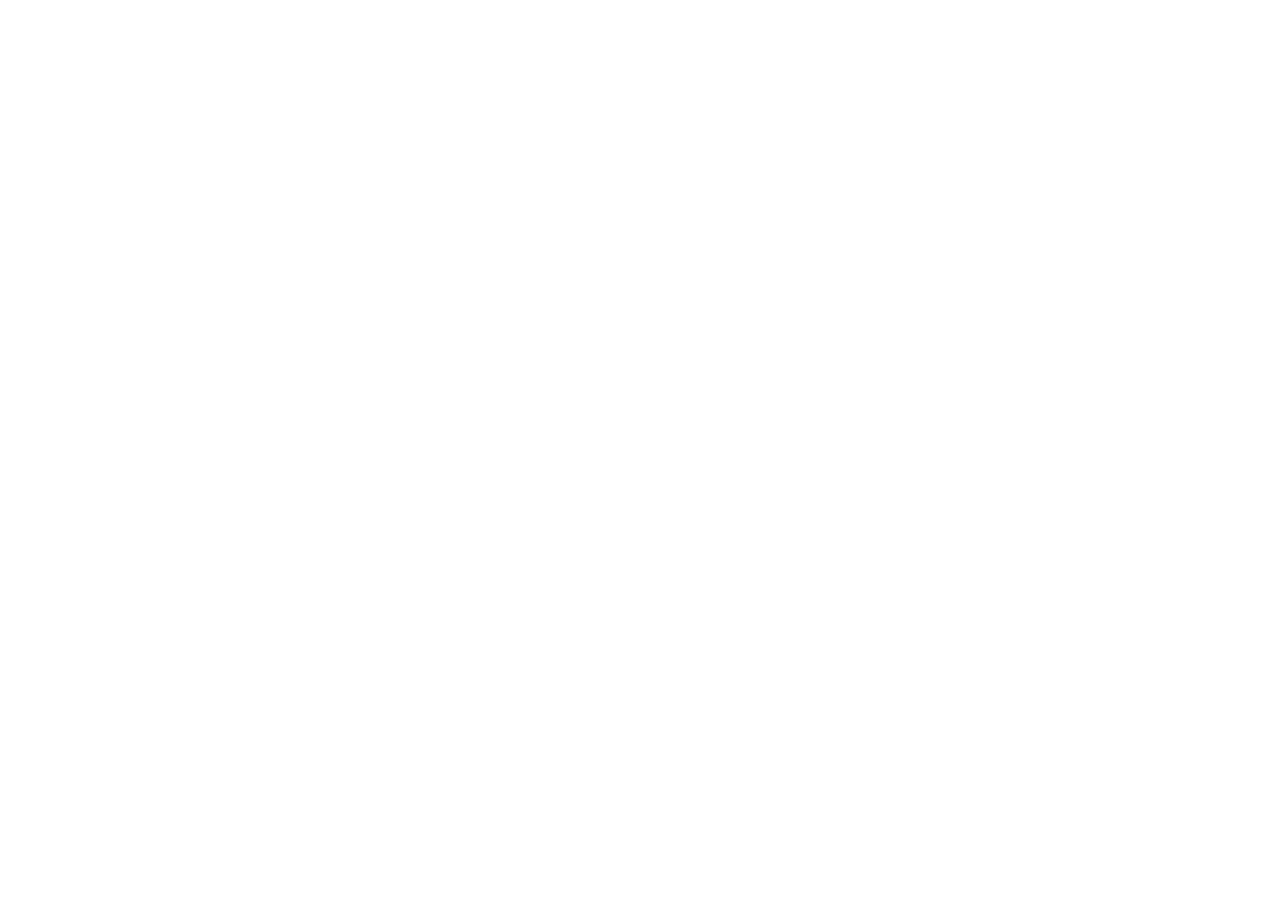
==== index.html @ 1a738e95 "Structure Created" ====
<!DOCTYPE html>
<html lang="it">
<head>
    <meta charset="UTF-8">
    <meta http-equiv="X-UA-Compatible" content="IE=edge">
    <meta name="viewport" content="width=device-width, initial-scale=1.0">
    <link rel="stylesheet" href="css/style.css">
    <title>Toboolist</title>
</head>
<body>
    
</body>
</html>
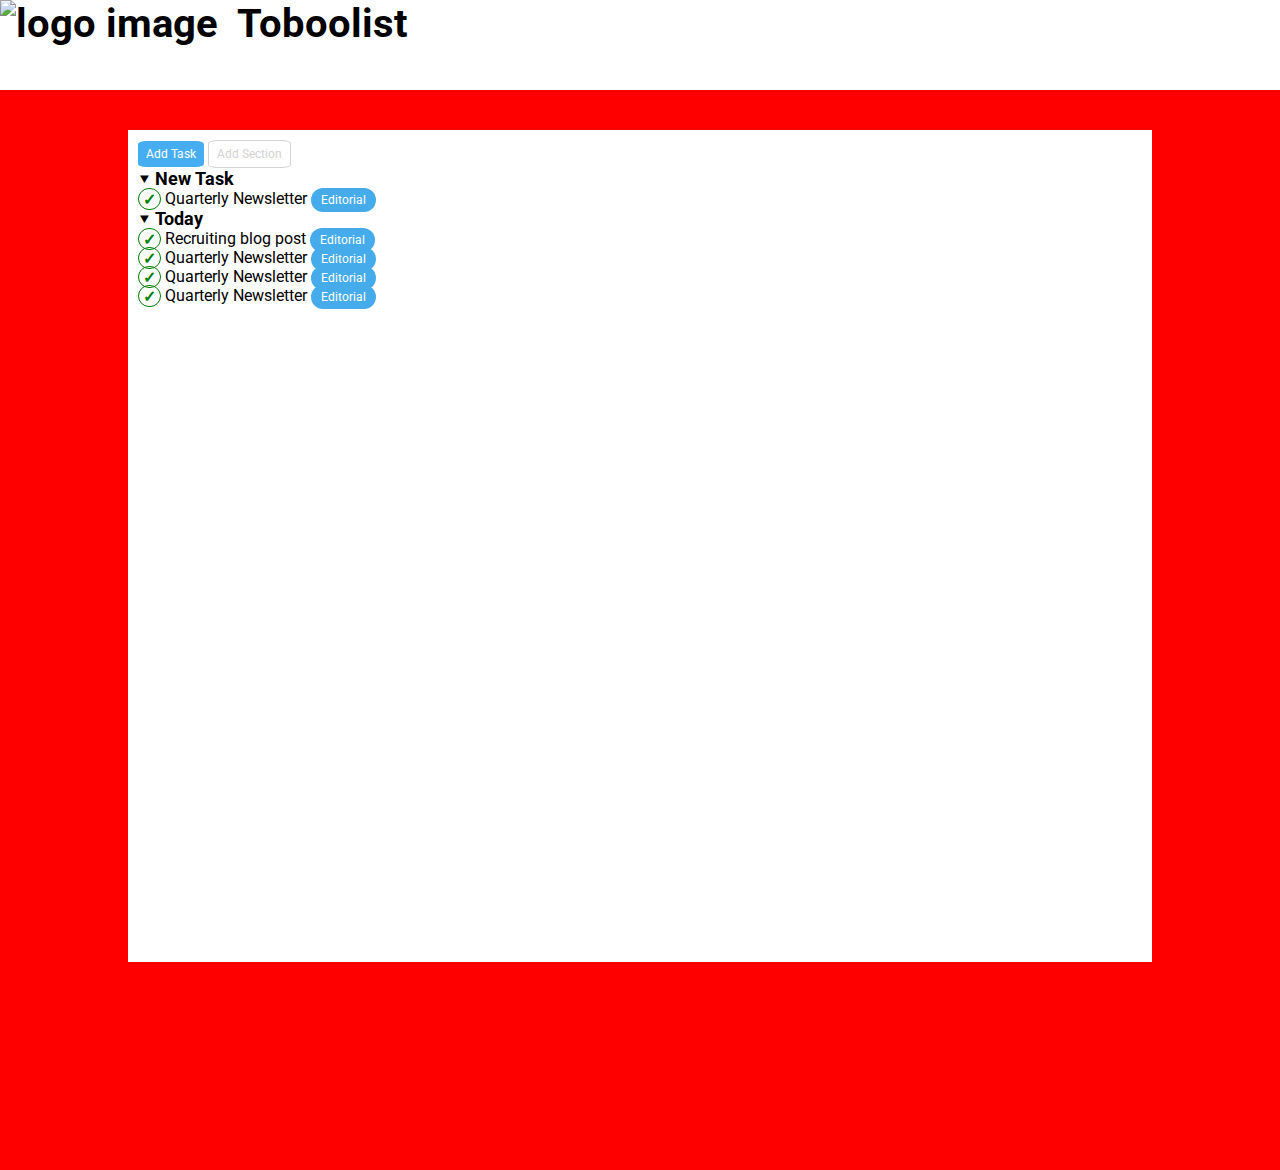
==== commit b21ef350: "First Task Done" ====
--- a/index.html
+++ b/index.html
@@ -5,9 +5,68 @@
     <meta http-equiv="X-UA-Compatible" content="IE=edge">
     <meta name="viewport" content="width=device-width, initial-scale=1.0">
     <link rel="stylesheet" href="css/style.css">
+    <link rel="preconnect" href="https://fonts.googleapis.com">
+    <link rel="preconnect" href="https://fonts.gstatic.com" crossorigin>
+    <link href="https://fonts.googleapis.com/css2?family=Roboto&display=swap" rel="stylesheet">
     <title>Toboolist</title>
 </head>
 <body>
-    
+    <header>
+        <img src="img/logo.png" alt="logo image">
+        <span>Toboolist</span>
+    </header>
+    <div class="background">
+        <div class="container">
+            <button id="b-blue">Add Task</button>
+            <button id="b-white">Add Section</button>
+            
+            <section>
+                <div class="new-task">
+                    <span class="arrow">&#11206;</span>
+                    <span class= "task">New Task</span>
+                </div>
+                
+                <div class="text">
+                    <span class="check-p">&#10003;</span>
+                    <span class="task-text">Quarterly Newsletter</span>
+                    <span class="category">Editorial</span> 
+                </div>
+            </section>
+
+            <section>
+                <div class="new-task">
+                    <span class="arrow">&#11206;</span>
+                    <span class= "task">Today</span>
+                </div>
+                
+                <div class="text">
+                    <span class="check-p">&#10003;</span>
+                    <span class="task-text">Recruiting blog post</span>
+                    <span class="category">Editorial</span> 
+                </div>
+
+                <div class="text">
+                    <span class="check-p">&#10003;</span>
+                    <span class="task-text">Quarterly Newsletter</span>
+                    <span class="category">Editorial</span> 
+                </div>
+
+                <div class="text">
+                    <span class="check-p">&#10003;</span>
+                    <span class="task-text">Quarterly Newsletter</span>
+                    <span class="category">Editorial</span> 
+                </div>
+
+                <div class="text">
+                    <span class="check-p">&#10003;</span>
+                    <span class="task-text">Quarterly Newsletter</span>
+                    <span class="category">Editorial</span> 
+                </div>
+
+            </section>
+            
+
+        </div>
+    </div>
 </body>
 </html>--- a/css/style.css
+++ b/css/style.css
@@ -0,0 +1,89 @@
+/* General Rules */
+*{
+    box-sizing: border-box;
+    margin: 0px;
+    padding: 0px;
+    font-family: 'Roboto', sans-serif;
+
+}
+
+/* Header Rules */
+header{
+    height: 10vh;
+    width: 100%;
+    font-size: 40px;
+    font-weight: bold;
+}
+
+
+header > img{
+    margin-right: 10px;
+    vertical-align: text-top;
+}
+
+/* Background */
+.background{
+    padding-top: 40px;
+    background-color: red;
+    height: 120vh;
+    width: 100%;
+}
+
+/* Container */
+.container{
+    background-color: white;
+    width: 80%;
+    height: 80%;
+    margin: auto;
+    padding: 10px;
+}
+
+/* Parte Superiore Container */
+#b-blue{
+    background-color: #47adf1;
+    border: 0px;
+    padding: 6px 8px;
+    border-radius: 12%;
+    color:white;
+    font-size: 12px;
+}
+
+#b-white{
+    background-color: white;
+    border: 1px solid lightgray;
+    padding: 6px 8px;
+    border-radius: 12%;
+    color:lightgray;
+    font-size: 12px;
+}
+
+/* Corpo Container */
+.task{
+    font-weight: bold;
+    font-size: 18px;
+
+}
+
+.arrow{
+    font-size: 16px;
+}
+
+.check-p{
+    color: green;
+    border: 1px solid green;
+    border-radius: 100px;
+    padding: 0.5px 4px;
+    font-weight: bold;
+}
+
+.category{
+    background-color: #45abea;
+    color: white;
+    padding: 5px 10px;
+    border-radius: 15px;
+    font-size: 12px;
+}
+
+.task-text{
+    font-size: 16px;
+}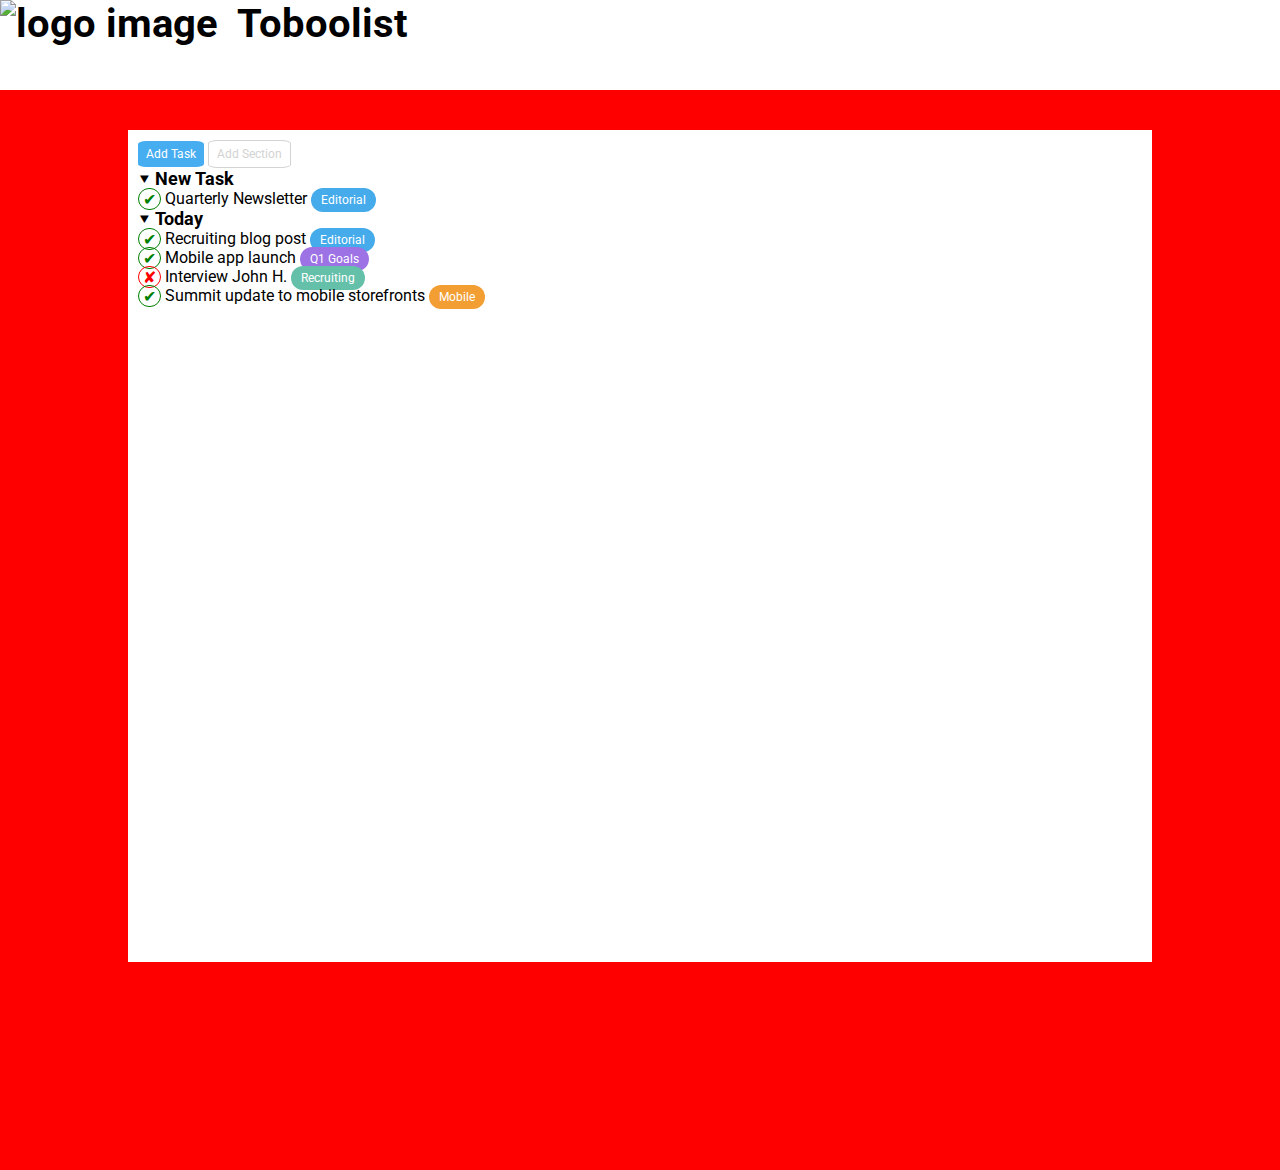
==== commit 4045449e: "Task "Today" Done" ====
--- a/index.html
+++ b/index.html
@@ -27,9 +27,9 @@
                 </div>
                 
                 <div class="text">
-                    <span class="check-p">&#10003;</span>
+                    <span class="check-p">&#10004;</span>
                     <span class="task-text">Quarterly Newsletter</span>
-                    <span class="category">Editorial</span> 
+                    <span class="category editorial">Editorial</span> 
                 </div>
             </section>
 
@@ -40,27 +40,27 @@
                 </div>
                 
                 <div class="text">
-                    <span class="check-p">&#10003;</span>
+                    <span class="check-p">&#10004;</span>
                     <span class="task-text">Recruiting blog post</span>
-                    <span class="category">Editorial</span> 
+                    <span class="category editorial">Editorial</span> 
                 </div>
 
                 <div class="text">
-                    <span class="check-p">&#10003;</span>
-                    <span class="task-text">Quarterly Newsletter</span>
-                    <span class="category">Editorial</span> 
+                    <span class="check-p">&#10004;</span>
+                    <span class="task-text">Mobile app launch</span>
+                    <span class="category q1-goals">Q1 Goals</span> 
                 </div>
 
                 <div class="text">
-                    <span class="check-p">&#10003;</span>
-                    <span class="task-text">Quarterly Newsletter</span>
-                    <span class="category">Editorial</span> 
+                    <span class="check-n">&#10008;</span>
+                    <span class="task-text">Interview John H.</span>
+                    <span class="category recruiting">Recruiting</span> 
                 </div>
 
                 <div class="text">
-                    <span class="check-p">&#10003;</span>
-                    <span class="task-text">Quarterly Newsletter</span>
-                    <span class="category">Editorial</span> 
+                    <span class="check-p">&#10004;</span>
+                    <span class="task-text">Summit update to mobile storefronts</span>
+                    <span class="category mobile">Mobile</span> 
                 </div>
 
             </section>
--- a/css/style.css
+++ b/css/style.css
@@ -73,17 +73,40 @@
     border: 1px solid green;
     border-radius: 100px;
     padding: 0.5px 4px;
-    font-weight: bold;
+    
+}
+
+.check-n{
+    color: red;
+    border: 1px solid red;
+    border-radius: 100px;
+    padding: 0.5px 4px;
+    
 }
 
 .category{
-    background-color: #45abea;
     color: white;
     padding: 5px 10px;
     border-radius: 15px;
     font-size: 12px;
 }
 
+.editorial{
+    background-color: #45abea;
+}
+
+.q1-goals{
+    background-color: #9c72e4;
+}
+
+.recruiting{
+    background-color: #64c0a9;
+}
+
+.mobile{
+    background-color: #f29e33;
+}
+
 .task-text{
     font-size: 16px;
 }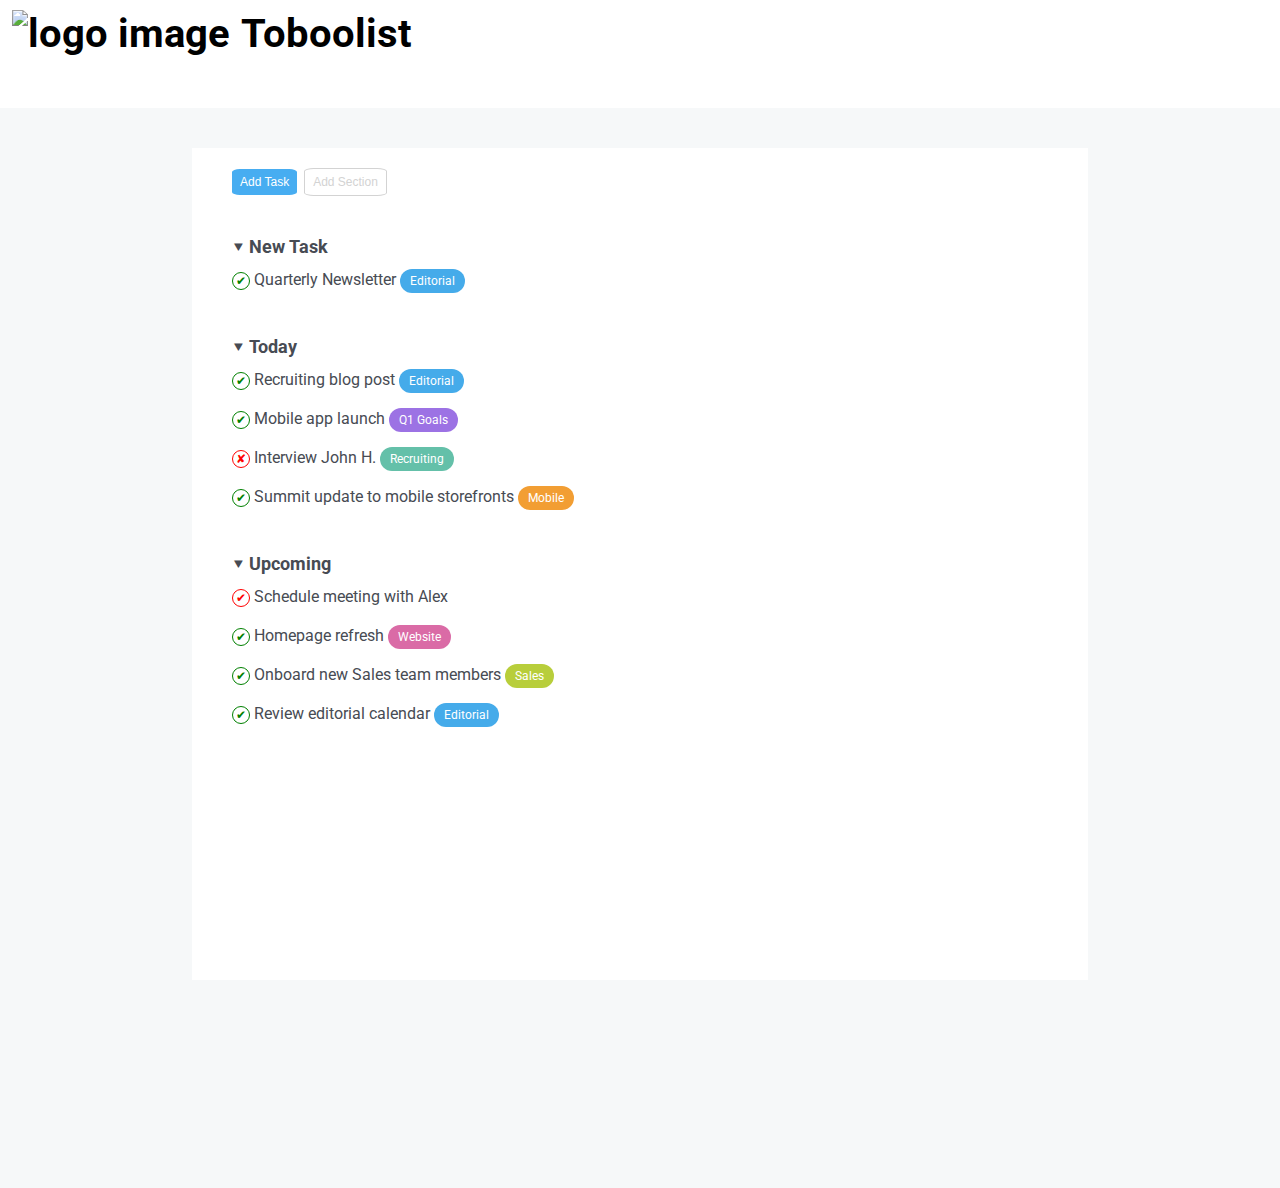
==== commit 92a46412: "Project Finished" ====
--- a/index.html
+++ b/index.html
@@ -4,12 +4,16 @@
     <meta charset="UTF-8">
     <meta http-equiv="X-UA-Compatible" content="IE=edge">
     <meta name="viewport" content="width=device-width, initial-scale=1.0">
+
+    <!-- Embedding Google Fonts -->
     <link rel="stylesheet" href="css/style.css">
     <link rel="preconnect" href="https://fonts.googleapis.com">
     <link rel="preconnect" href="https://fonts.gstatic.com" crossorigin>
-    <link href="https://fonts.googleapis.com/css2?family=Roboto&display=swap" rel="stylesheet">
+    <link href="https://fonts.googleapis.com/css2?family=Roboto:wght@500&display=swap" rel="stylesheet">
+
     <title>Toboolist</title>
 </head>
+
 <body>
     <header>
         <img src="img/logo.png" alt="logo image">
@@ -17,55 +21,105 @@
     </header>
     <div class="background">
         <div class="container">
-            <button id="b-blue">Add Task</button>
-            <button id="b-white">Add Section</button>
+            <main>
+                <!-- Button Section -->
+                <section>
+                    <div class="button">
+                        <button id="b-blue">Add Task</button>
+                        <button id="b-white">Add Section</button>
+                    </div>
+                </section>
+                
+                <!-- Group 1 -->
+                <section>
+                    <!-- Title -->
+                    <div class="title-task">
+                        <span class="arrow">&#11206;</span>
+                        <span class= "task">New Task</span>
+                    </div>
+                    
+                    <!-- Task 1 -->
+                    <div class="text">
+                        <span class="check-p">&#10004;</span>
+                        <span class="task-text">Quarterly Newsletter</span>
+                        <span class="category editorial">Editorial</span> 
+                    </div>
+                </section>
+                
+                <!-- Group 2 -->
+                <section>
+                    <!-- Title -->
+                    <div class="title-task">
+                        <span class="arrow">&#11206;</span>
+                        <span class= "task">Today</span>
+                    </div>
+                    
+                    <!-- Task 1 -->
+                    <div class="text">
+                        <span class="check-p">&#10004;</span>
+                        <span class="task-text">Recruiting blog post</span>
+                        <span class="category editorial">Editorial</span> 
+                    </div>
+    
+                        <!-- Task 2 -->
+                    <div class="text">
+                        <span class="check-p">&#10004;</span>
+                        <span class="task-text">Mobile app launch</span>
+                        <span class="category q1-goals">Q1 Goals</span> 
+                    </div>
+    
+                        <!-- Task 3 -->
+                    <div class="text">
+                        <span class="check-n">&#10008;</span>
+                        <span class="task-text">Interview John H.</span>
+                        <span class="category recruiting">Recruiting</span> 
+                    </div>
+    
+                    <!-- Task 4 -->
+                    <div class="text">
+                        <span class="check-p">&#10004;</span>
+                        <span class="task-text">Summit update to mobile storefronts</span>
+                        <span class="category mobile">Mobile</span> 
+                    </div>
+                </section>
+    
+                <!-- Group 3 -->
+                <section>
+                    <!-- Title -->
+                    <div class="title-task">
+                        <span class="arrow">&#11206;</span>
+                        <span class= "task">Upcoming</span>
+                    </div>
+    
+                    <!-- Task 1 -->
+                    <div class="text">
+                        <span class="check-n">&#10004;</span>
+                        <span class="task-text">Schedule meeting with Alex</span>
+                    </div>
+                    
+                    <!-- Task 2 -->
+                    <div class="text">
+                        <span class="check-p">&#10004;</span>
+                        <span class="task-text">Homepage refresh</span>
+                        <span class="category editorial website">Website</span> 
+                    </div>
+    
+                    <!-- Task 3 -->
+                    <div class="text">
+                        <span class="check-p">&#10004;</span>
+                        <span class="task-text">Onboard new Sales team members</span>
+                        <span class="category editorial sales">Sales</span> 
+                    </div>
+                    
+                    <!-- Task 4 -->
+                    <div class="text">
+                        <span class="check-p">&#10004;</span>
+                        <span class="task-text">Review editorial calendar</span>
+                        <span class="category editorial">Editorial</span> 
+                    </div>
+                </section>    
+            </main>
             
-            <section>
-                <div class="new-task">
-                    <span class="arrow">&#11206;</span>
-                    <span class= "task">New Task</span>
-                </div>
-                
-                <div class="text">
-                    <span class="check-p">&#10004;</span>
-                    <span class="task-text">Quarterly Newsletter</span>
-                    <span class="category editorial">Editorial</span> 
-                </div>
-            </section>
-
-            <section>
-                <div class="new-task">
-                    <span class="arrow">&#11206;</span>
-                    <span class= "task">Today</span>
-                </div>
-                
-                <div class="text">
-                    <span class="check-p">&#10004;</span>
-                    <span class="task-text">Recruiting blog post</span>
-                    <span class="category editorial">Editorial</span> 
-                </div>
-
-                <div class="text">
-                    <span class="check-p">&#10004;</span>
-                    <span class="task-text">Mobile app launch</span>
-                    <span class="category q1-goals">Q1 Goals</span> 
-                </div>
-
-                <div class="text">
-                    <span class="check-n">&#10008;</span>
-                    <span class="task-text">Interview John H.</span>
-                    <span class="category recruiting">Recruiting</span> 
-                </div>
-
-                <div class="text">
-                    <span class="check-p">&#10004;</span>
-                    <span class="task-text">Summit update to mobile storefronts</span>
-                    <span class="category mobile">Mobile</span> 
-                </div>
-
-            </section>
-            
-
         </div>
     </div>
 </body>
--- a/css/style.css
+++ b/css/style.css
@@ -3,42 +3,51 @@
     box-sizing: border-box;
     margin: 0px;
     padding: 0px;
+    
+}
+
+body{
     font-family: 'Roboto', sans-serif;
-
+    color: #474b53;
 }
 
 /* Header Rules */
 header{
-    height: 10vh;
+    height: 12vh;
     width: 100%;
     font-size: 40px;
     font-weight: bold;
+    color: black;
 }
 
 
 header > img{
-    margin-right: 10px;
-    vertical-align: text-top;
+    margin: 10px 2px 0px 12px;
+    vertical-align: bottom;
 }
 
-/* Background */
+/* Background Rules*/
 .background{
     padding-top: 40px;
-    background-color: red;
+    background-color: #f6f8f9;
     height: 120vh;
     width: 100%;
 }
 
-/* Container */
+/* Container Rules */
 .container{
     background-color: white;
-    width: 80%;
+    width: 70%;
     height: 80%;
     margin: auto;
-    padding: 10px;
+    padding: 10px 40px;
 }
 
-/* Parte Superiore Container */
+/* Button Rules */
+.button{
+    margin: 10px 0px 35px 0px;
+}
+
 #b-blue{
     background-color: #47adf1;
     border: 0px;
@@ -46,6 +55,7 @@
     border-radius: 12%;
     color:white;
     font-size: 12px;
+    margin-right: 3px;
 }
 
 #b-white{
@@ -57,7 +67,17 @@
     font-size: 12px;
 }
 
-/* Corpo Container */
+/* Task Rules */
+.title-task{
+    margin-top: 40px;
+}
+
+.text{
+    margin: 8px 0px;
+    line-height: 30px;
+
+}
+
 .task{
     font-weight: bold;
     font-size: 18px;
@@ -68,22 +88,29 @@
     font-size: 16px;
 }
 
+.task-text{
+    font-size: 16px;
+}
+
+/* Check Symbols Rules */
 .check-p{
     color: green;
     border: 1px solid green;
     border-radius: 100px;
-    padding: 0.5px 4px;
-    
+    padding: 1px 3px;
+    font-size: 12px;
 }
 
 .check-n{
     color: red;
     border: 1px solid red;
     border-radius: 100px;
-    padding: 0.5px 4px;
+    padding: 1px 3px;
+    font-size: 12px;
     
 }
 
+/* Categories Rules */
 .category{
     color: white;
     padding: 5px 10px;
@@ -91,6 +118,7 @@
     font-size: 12px;
 }
 
+    /* Categories Tag Color */
 .editorial{
     background-color: #45abea;
 }
@@ -107,6 +135,11 @@
     background-color: #f29e33;
 }
 
-.task-text{
-    font-size: 16px;
-}+.website{
+    background-color: #da6ba6;
+}
+
+.sales{
+    background-color: #b8ce3b;
+}
+
